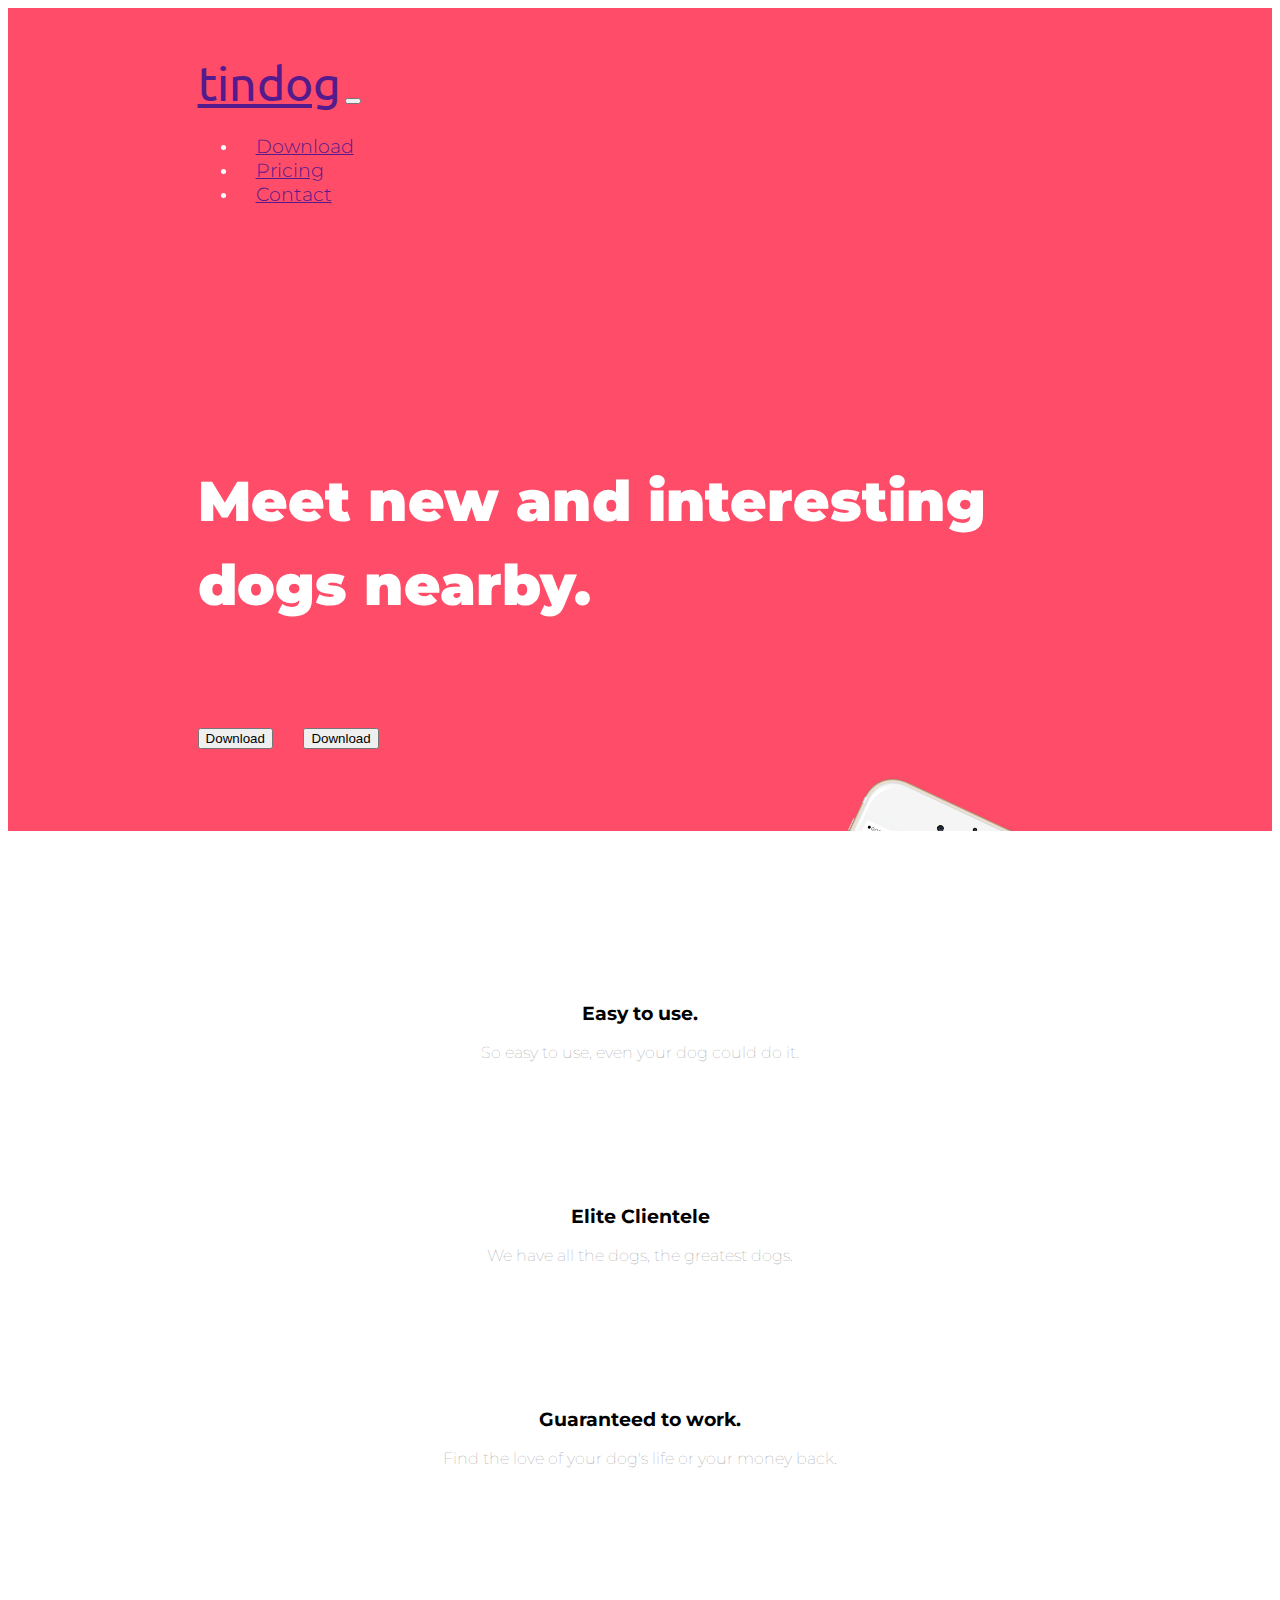
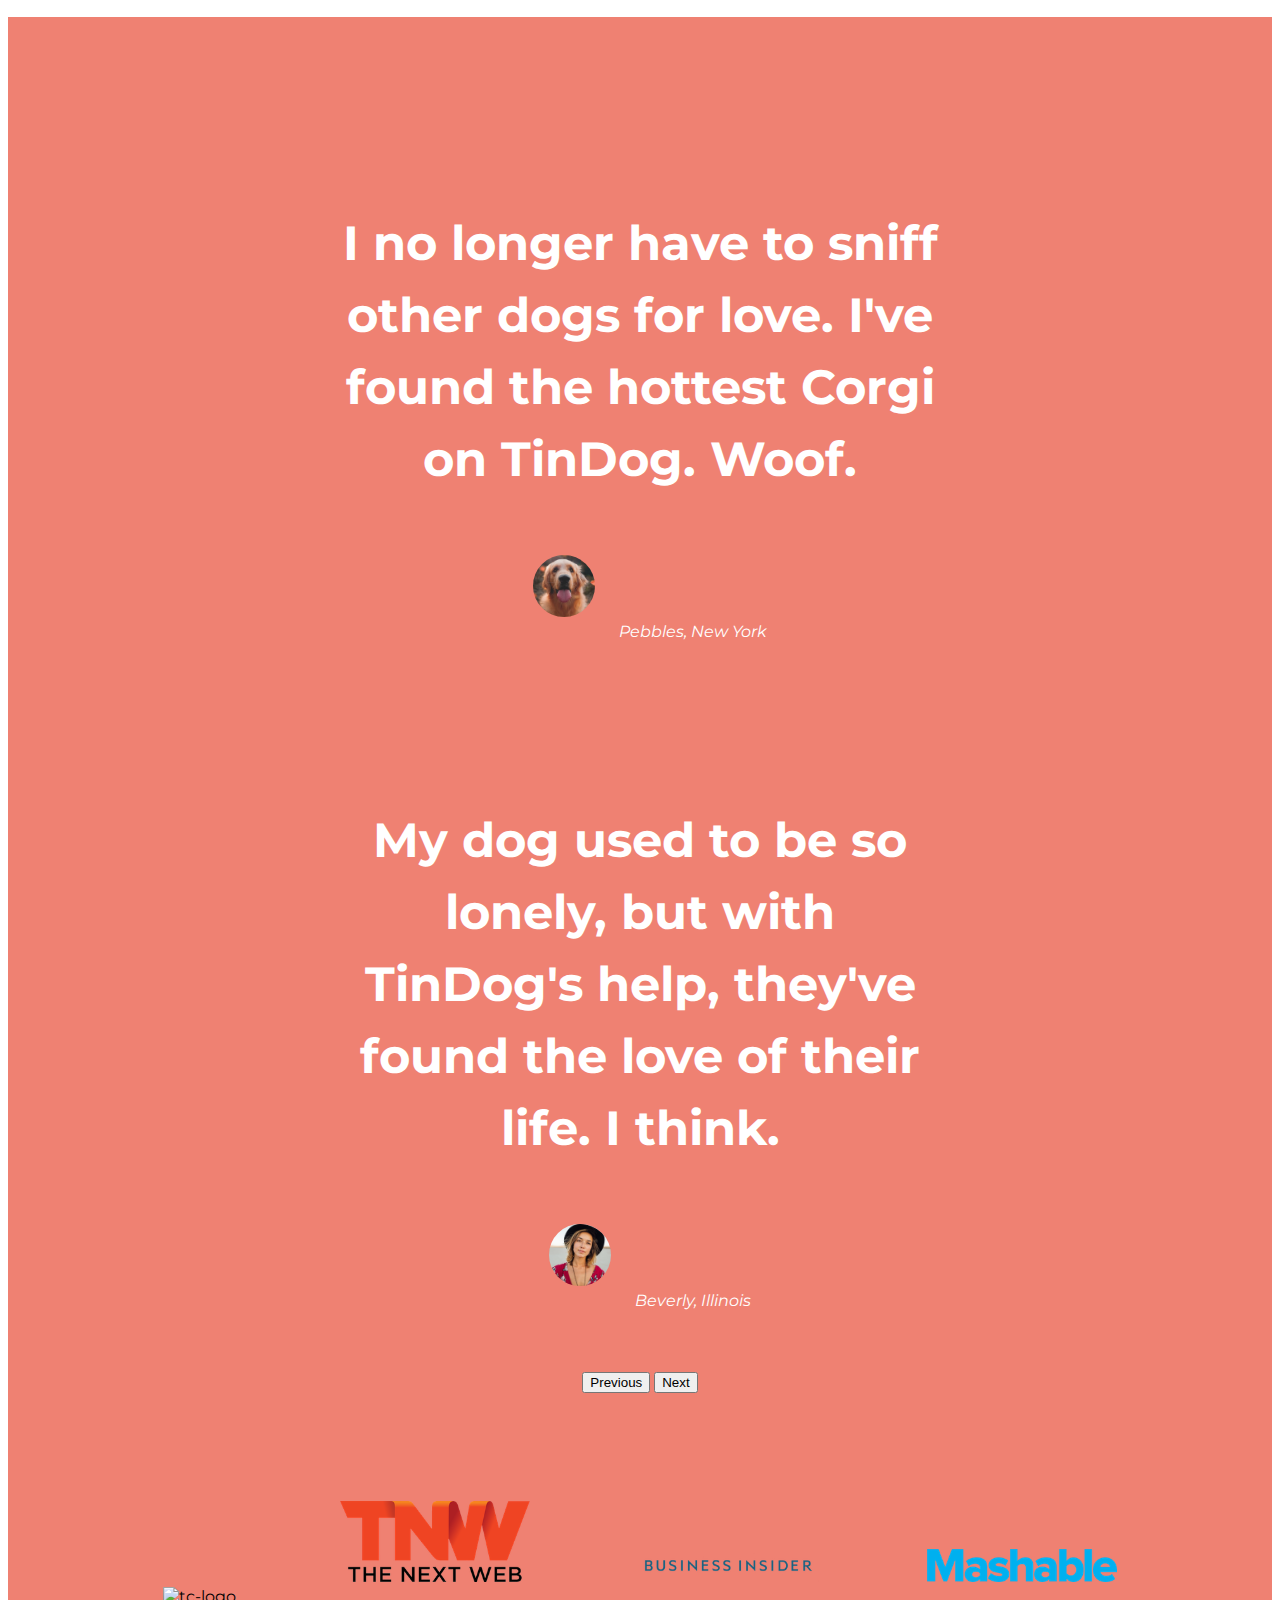
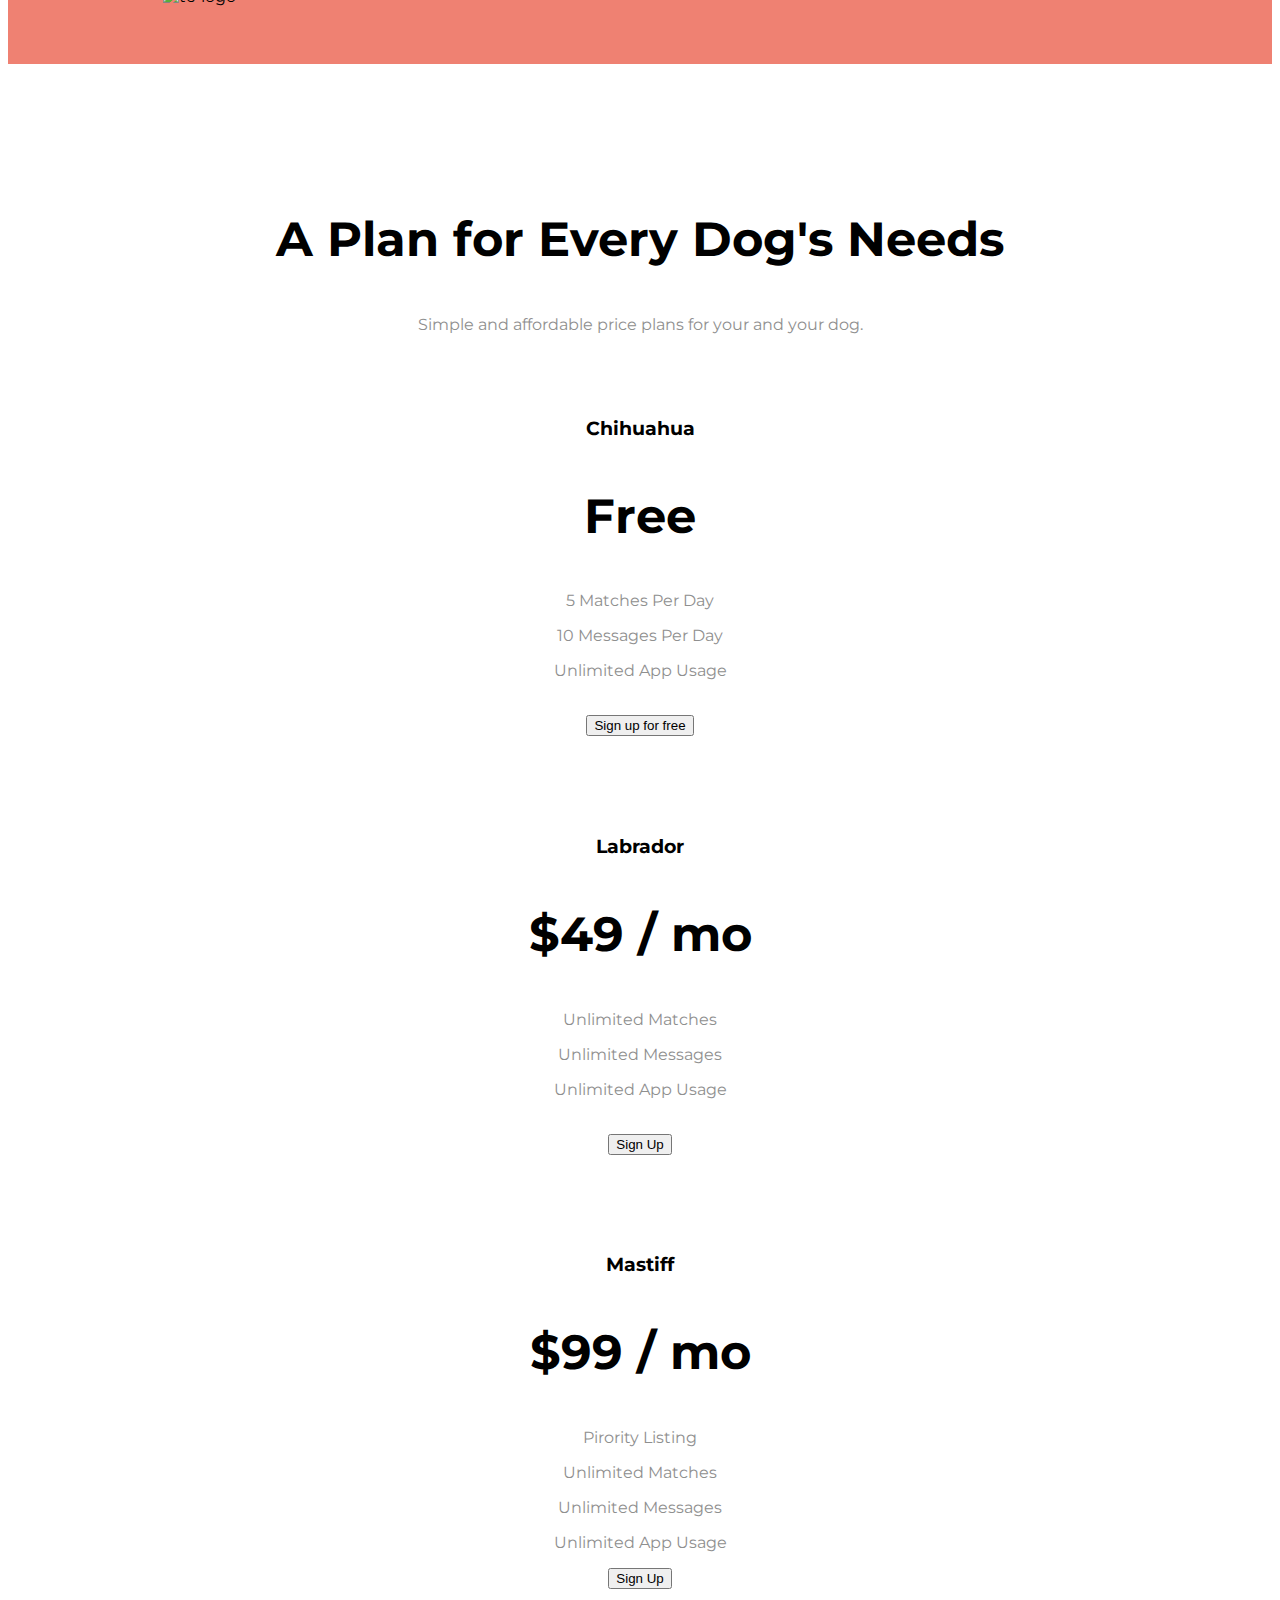
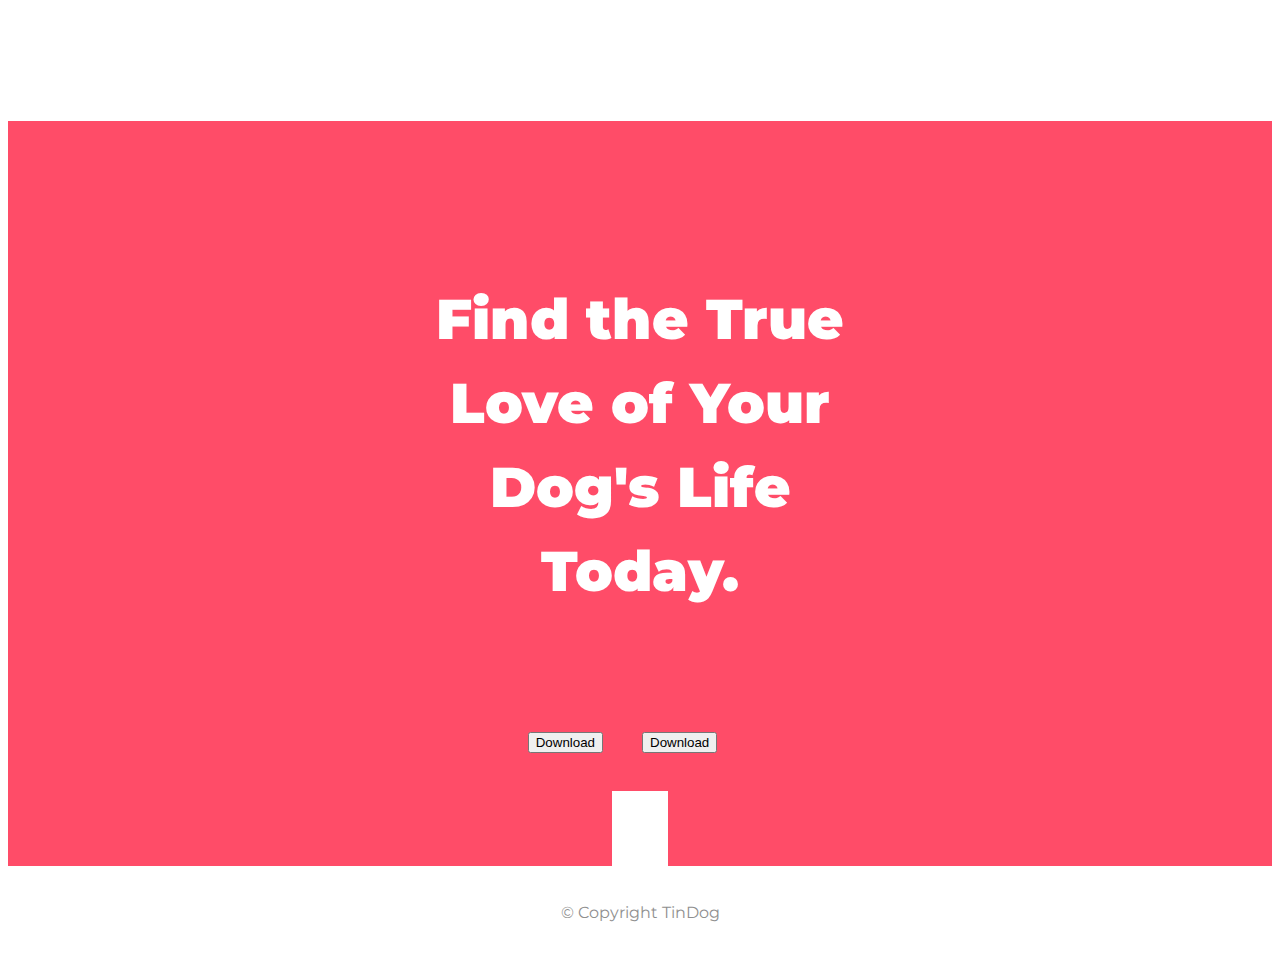
==== index.html @ 8a2ca789 "Add files via upload" ====
<!DOCTYPE html>
<html>

<head>
  <meta charset="utf-8">
  <title>TinDog</title>

  <!-- google fonts -->
  <link href="https://fonts.googleapis.com/css2?family=Montserrat:wght@100;400;700;900&family=Ubuntu:wght@300;500;700&display=swap" rel="stylesheet">
  
  <!-- css stylesheets -->
  <link rel="stylesheet" href="styles.css">
  <link rel="stylesheet" href="https://cdn.jsdelivr.net/npm/bootstrap@5.3.0-alpha1/dist/css/bootstrap.min.css" rel="stylesheet" integrity="sha384-GLhlTQ8iRABdZLl6O3oVMWSktQOp6b7In1Zl3/Jr59b6EGGoI1aFkw7cmDA6j6gD" crossorigin="anonymous">

  <!-- font awesome install -->
  <script src="https://kit.fontawesome.com/f702b02c55.js" crossorigin="anonymous"></script>
  
  <!-- bootstrap scripts -->
  <script src="https://cdn.jsdelivr.net/npm/@popperjs/core@2.11.6/dist/umd/popper.min.js" integrity="sha384-oBqDVmMz9ATKxIep9tiCxS/Z9fNfEXiDAYTujMAeBAsjFuCZSmKbSSUnQlmh/jp3" crossorigin="anonymous"></script>
  <script src="https://cdn.jsdelivr.net/npm/bootstrap@5.3.0-alpha1/dist/js/bootstrap.min.js" integrity="sha384-mQ93GR66B00ZXjt0YO5KlohRA5SY2XofN4zfuZxLkoj1gXtW8ANNCe9d5Y3eG5eD" crossorigin="anonymous"></script>


</head>

<body>

  <section id="title">
  <div class="container-fluid" style="
    padding-left: 15%;
    padding-right: 15%;">

    <!-- Nav Bar -->

    <nav class="navbar navbar-expand-lg navbar-dark" style="
      padding-bottom: 100px;">

      <a class="navbar-brand" href style="
        font-size: 3rem;
        line-height: 1.5;
        ">tindog</a>

        <button class="navbar-toggler" type="button" data-bs-toggle="collapse" data-bs-target="#navbarTogglerDemo01" aria-controls="navbarTogglerDemo01" aria-expanded="false" aria-label="Toggle navigation">
          <span class="navbar-toggler-icon"></span>
        </button>
        <div class="collapse navbar-collapse" id="navbarTogglerDemo01">
          
          <ul class="navbar-nav ms-auto">
            <li class="navbar-item">
              <a class="nav-link" href="">Download</a>
            </li>
            <li class="navbar-item">
              <a class="nav-link" href="">Pricing</a>
            </li>
            <li class="navbar-item">
              <a class="nav-link" href="">Contact</a>
            </li>
          </ul>
          </div>
    </nav>


      <!-- Title -->

      <div class="un-fts row">

        <div class="col-lg-6">
          <h1 class="heroTitle">Meet new and interesting dogs nearby.</h1>
          <br />
          <button type="button" class="btn btn-dark btn-lg download-button"><i class="fa-brands fa-apple"></i> Download</button>
          <button type="button" class="btn btn-outline-light btn-lg download-button"><i class="fa-brands fa-google-play"></i> Download</button>
        </div>

        <div class="col-lg-6">
          <img class="title-image" src="images/iphone6.png" alt="iphone-mockup">
        </div>

      </div>
    </div>

  </section>


  <!-- Features -->

  <section id="features">

    <div class="row">

      <div class="feature-box col-lg-4">
        <i class="fa-solid fa-circle-check fa-4x"></i>
        <h3 class="feature-header">Easy to use.</h3>
        <p class="feature-p">So easy to use, even your dog could do it.</p>
      </div>

      <div class="feature-box col-lg-4">
        <i class="fa-solid fa-bullseye fa-4x"></i>
        <h3 class="feature-header">Elite Clientele</h3>
        <p class="feature-p">We have all the dogs, the greatest dogs.</p>
      </div>

      <div class="feature-box col-lg-4">
        <i class="fa-solid fa-heart fa-4x"></i>
        <h3 class="feature-header">Guaranteed to work.</h3>
        <p class="feature-p">Find the love of your dog's life or your money back.</p>
      </div>
    
    </div>

  </section>



  <!-- Testimonials -->

  <section id="testimonials">

    <div id="carouselTestimonials" class="carousel slide" data-bs-ride="false">
      <div class="carousel-inner">

        <div class="carousel-item active">
          <h2 class="testi">I no longer have to sniff other dogs for love. I've found the hottest Corgi on TinDog. Woof.</h2>
          <img class="testimonial-image" src="images/dog-img.jpg" alt="dog-profile">
          <em>Pebbles, New York</em>
        </div>

        <div class="carousel-item">
          <h2 class="testi">My dog used to be so lonely, but with TinDog's help, they've found the love of their life. I think.</h2>
          <img class="testimonial-image" src="images/lady-img.jpg" alt="lady-profile">
          <em>Beverly, Illinois</em>
        </div>
      </div>

      <button class="carousel-control-prev" type="button" data-bs-target="#carouselTestimonials" data-bs-slide="prev">
        <span class="carousel-control-prev-icon" aria-hidden="true"></span>
        <span class="visually-hidden">Previous</span>
      </button>

      <button class="carousel-control-next" type="button" data-bs-target="#carouselTestimonials" data-bs-slide="next">
        <span class="carousel-control-next-icon" aria-hidden="true"></span>
        <span class="visually-hidden">Next</span>
      </button>
    </div>

  </section>


  <!-- Press -->

  <section id="press">
    <img class="press-logo" src="images/techcrunch.png" alt="tc-logo">
    <img class="press-logo" src="images/tnw.png" alt="tnw-logo">
    <img class="press-logo" src="images/bizinsider.png" alt="biz-insider-logo">
    <img class="press-logo" src="images/mashable.png" alt="mashable-logo">
  </section>


  <!-- Pricing -->

  <section id="pricing">

    <h2 class="testi">A Plan for Every Dog's Needs</h2>
    <p class="pricing-p">Simple and affordable price plans for your and your dog.</p>

    <div class="row">
      <div class="pricing-column col-lg-4 col-md-6">
        <div class="card">

          <div class="card-header">
            <h3 class="prices-h3">Chihuahua</h3>
          </div>
          
          <div class="card-body">
            <h2 class="testi">Free</h2>
            <p class="pricing-p">5 Matches Per Day</p>
            <p class="pricing-p">10 Messages Per Day</p>
            <p class="pricing-p">Unlimited App Usage</p>
            <br />
            <button type="button" class="btn btn-lg col-12 btn-outline-dark">Sign up for free</button>
          </div>

        </div>
      </div>

      <div class="pricing-column col-lg-4 col-md-6">
        <div class="card">
            <div class="card-header">
              <h3 class="prices-h3">Labrador</h3>
            </div>
            
            <div class="card-body">
              <h2 class="testi">$49 / mo</h2>
              <p class="pricing-p">Unlimited Matches</p>
              <p class="pricing-p">Unlimited Messages</p>
              <p class="pricing-p">Unlimited App Usage</p>
              <br />
              <button type="button" class="btn btn-lg col-12 btn-dark">Sign Up</button>
            </div>
        </div>
      </div>
      <div class="pricing-column col-lg-4 col-md-12">
        <div class="card">
          <div class="card-header">
            <h3 class="prices-h3">Mastiff</h3>
          </div>
          
          <div class="card-body">
            <h2 class="testi">$99 / mo</h2>
            <p class="pricing-p">Pirority Listing</p>
            <p class="pricing-p">Unlimited Matches</p>
            <p class="pricing-p">Unlimited Messages</p>
            <p class="pricing-p">Unlimited App Usage</p>
            <button type="button" class="btn btn-lg col-12 btn-dark">Sign Up</button>
          </div>
        </div>


  </section>


  <!-- Call to Action -->

  <section id="cta">

    <h3 class="cta-h3">Find the True Love of Your Dog's Life Today.</h3>
    <button type="button" class="btn-cta btn btn-dark btn-lg download-button"><i class="fa-brands fa-apple"></i> Download</button>
    <button type="button" class="btn-cta btn btn-outline-light btn-lg download-button"><i class="fa-brands fa-google-play"></i> Download</button>

  </section>


  <!-- Footer -->

  <footer id="footer">

    <i class="footer-icon fa-brands fa-twitter"></i>
    <i class="footer-icon fa-brands fa-facebook"></i>
    <i class="footer-icon fa-brands fa-instagram"></i>
    <i class="footer-icon fa-regular fa-envelope"></i>

    <p class="footer-p">© Copyright TinDog</p>

  </footer>


</body>

</html>
---- styles.css ----
body {
    font-family: 'Montserrat';
}

h2 { font-family: 'Ubuntu'; }

h3 { font-family: 'Montserrat'; }

#title {
    background-color: #ff4c68;
    color: #fff;
}

#features {
    padding: 7% 15%;
    background-color: #fff;
    position: relative;
}

.heroTitle {
    font-family: 'Montserrat', sans-serif;
    font-size: 3.5rem;
    line-height: 1.5;
    font-weight: 900;
}

.un-fts { padding-top: 100px; }

.container-fluid{ padding: 3%; }

.title-image {
    width: 18%;
    transform: rotate(25deg);
    position: absolute;
    right: 22%;
}

.navbar { padding-bottom: 70px; }

.navbar-brand { font-family: 'Ubuntu'; }

.navbar-item { padding: 0 18px; }

.nav-link {
    font-size: 1.2rem;
    font-family: 'Montserrat';
    font-weight: 300;
}

.download-button { margin: 5% 3% 5% 0; }

.feature-box {
    text-align: center;
    padding: 5%;
}

.feature-header { font-weight: bold; }

.feature-p {
    font-weight: 100;
    color: #8f8f8f;
}

.fa-solid {
    color: #ef8172;
    margin: 1rem;
}

.fa-solid:hover { color: #ff4c68 }

#testimonials {
    padding: 7% 15%;
    text-align: center;
    background-color: #ef8172;
    color: white;
}

.testi {
    font-family: 'Montserrat';
    font-weight: bold;
    font-size: 3rem;
    line-height: 1.5;
}

@media (max-width: 1028px) {

    #title {
        text-align: center;
    }
    .title-image {
        position: static;
        transform: rotate(0);
        width: 50%;
    }
}

.pricing-p { color: #8f8f8f; }

.testimonial-image {
    width: 10%;
    border-radius: 100%;
    margin: 20px;
}

.carousel-item { padding: 7% 15%; }

#press {
    background-color: #ef8172;
    text-align: center;
    padding-bottom: 3%;
}

.press-logo {
    width: 15%;
    margin: 20px 50px 20px;
}

.prices-h3 { 
    font-family: 'Montserrat';
    padding-top: 16px;
    font-weight: 700;
}

#pricing {
    padding: 100px;
    text-align: center;
}

.pricing-column { padding: 3% 2%; }

#cta {
    background-color: #ff4c68;
    text-align: center;
    padding-top: 100px;
    padding-bottom: 50px;
}

#footer {
    text-align: center;
}

.cta-h3 {
    font-family: 'Montserrat', sans-serif;
    font-size: 3.5rem;
    line-height: 1.5;
    font-weight: 900;
    color: #fff;
    padding: 0px 400px;
}

.btn-cta {
    margin-right: 35px;
}

.footer-icon {
    background-color: #fff;
    padding: 75px 7px 15px;
}

.footer-p {
    line-height: 1.5;
    margin-bottom: 50px;
    color: #8f8f8f;
    font-weight: 400;
    font-family: 'Montserrat';
}
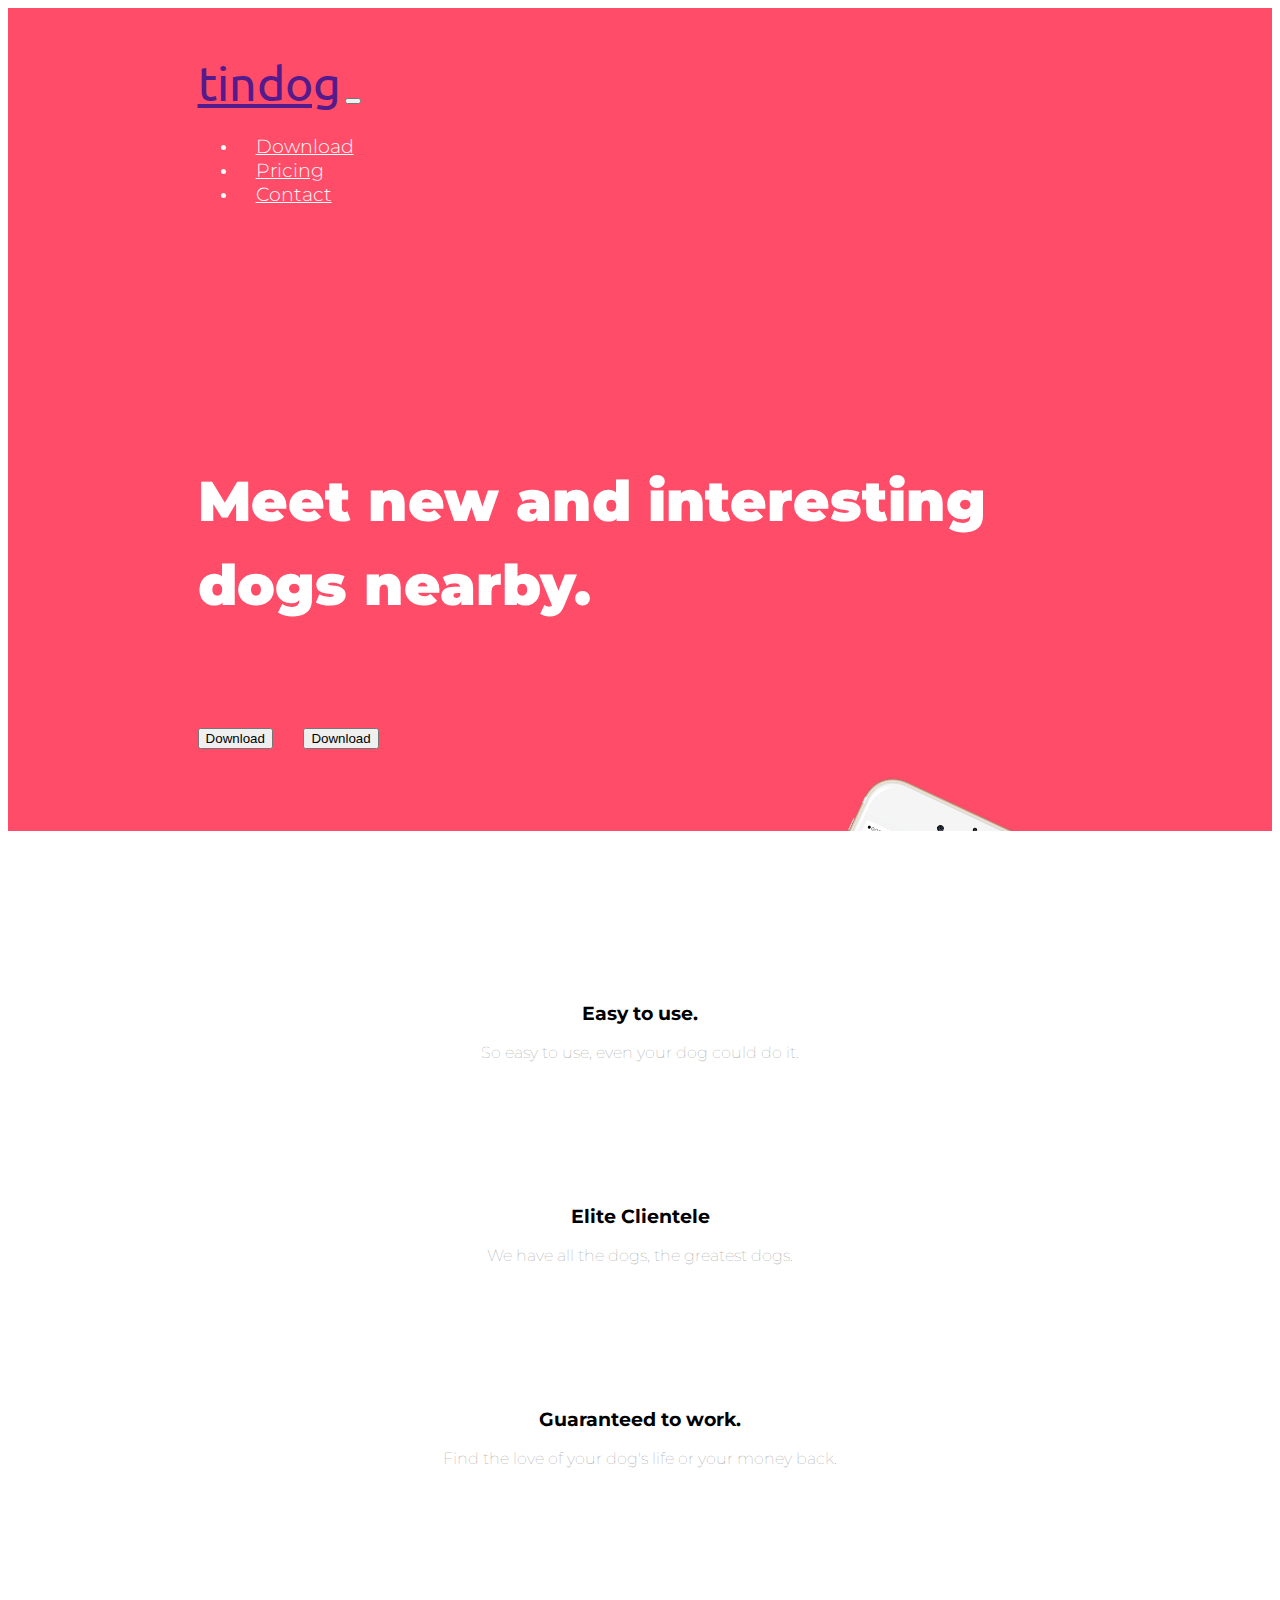
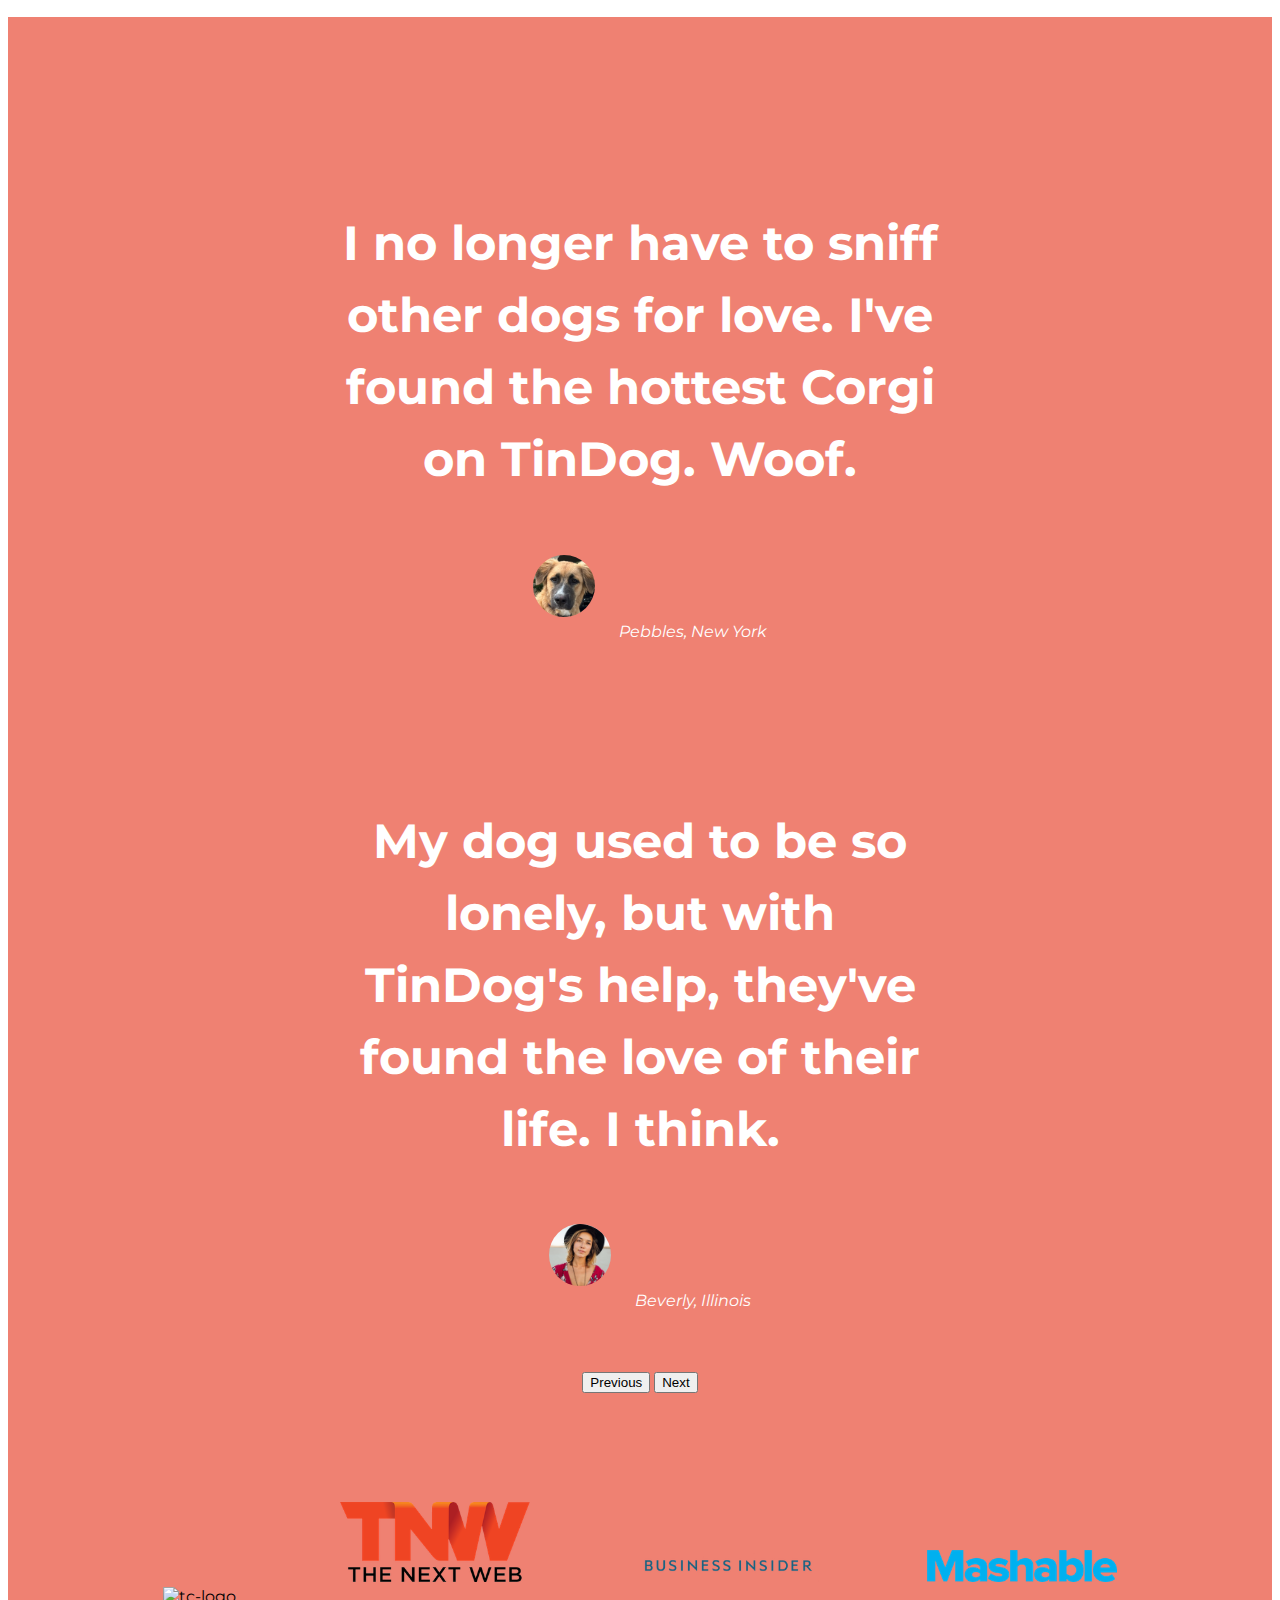
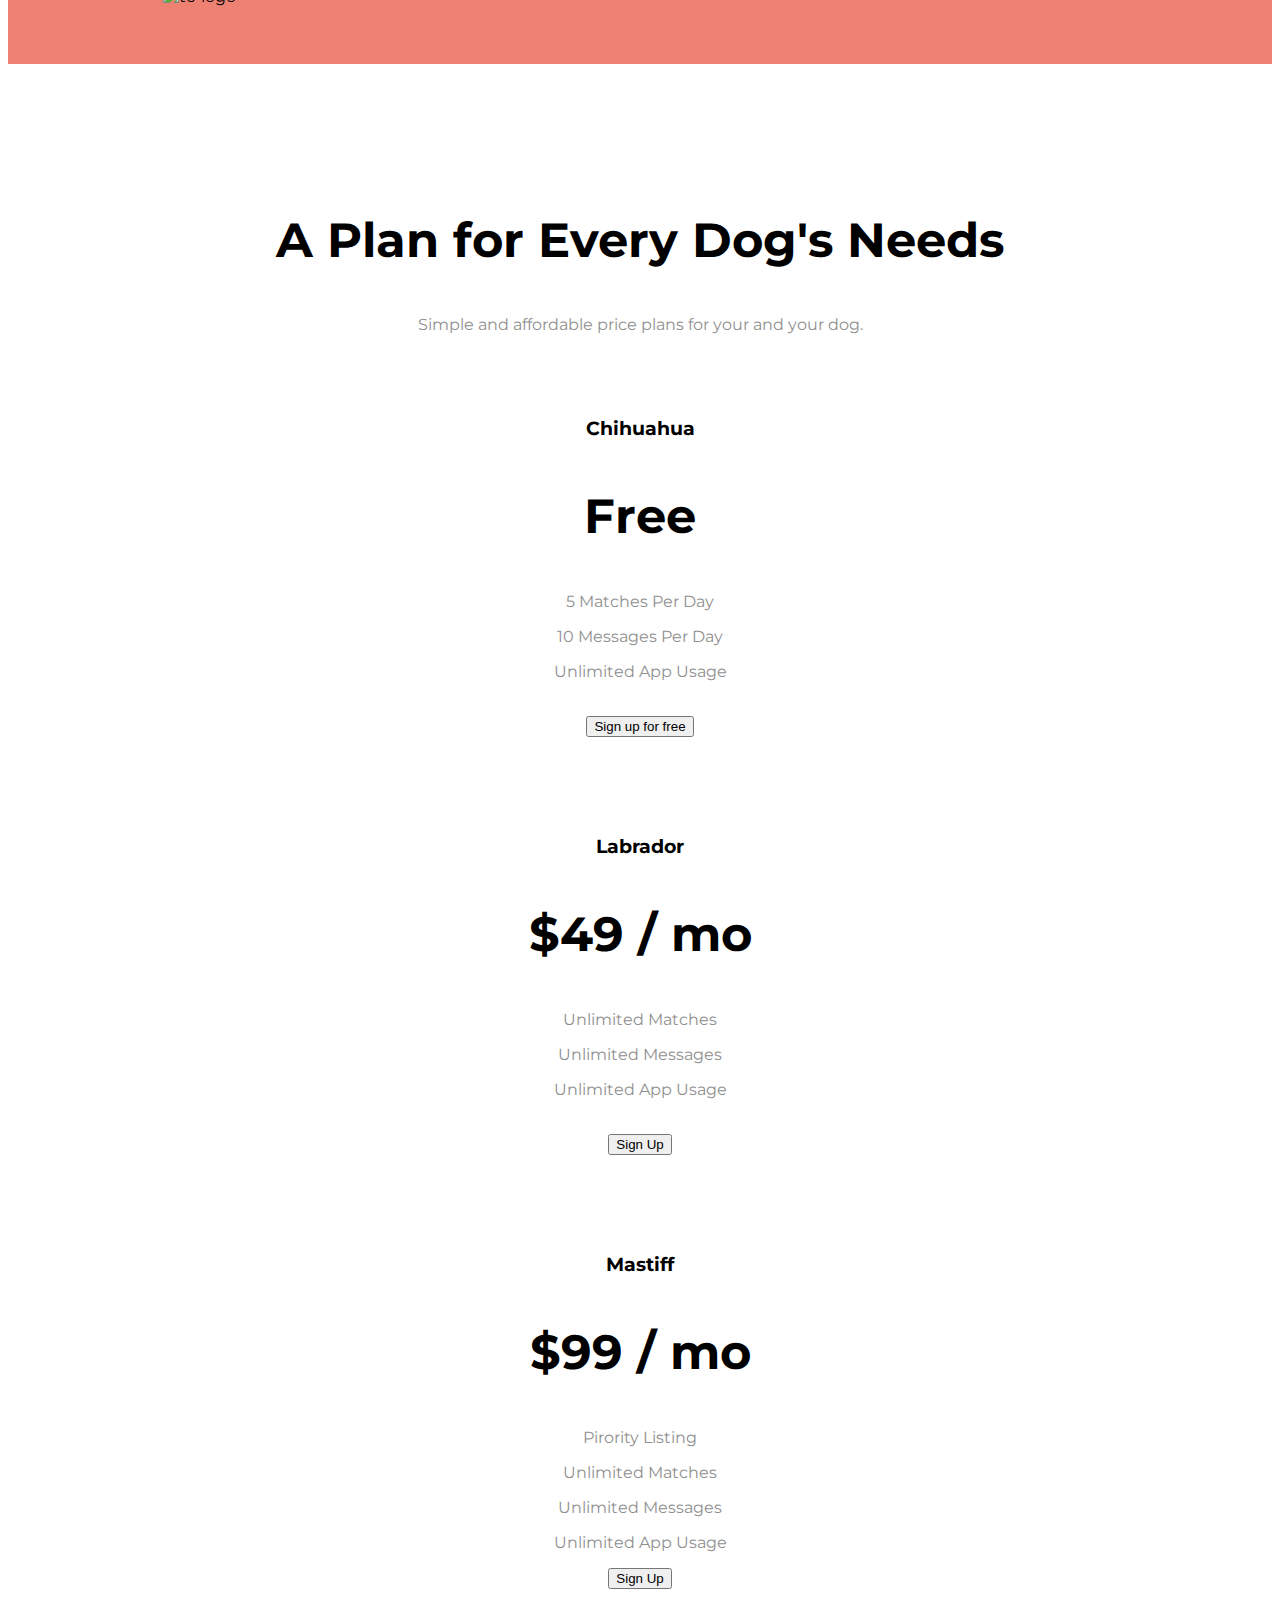
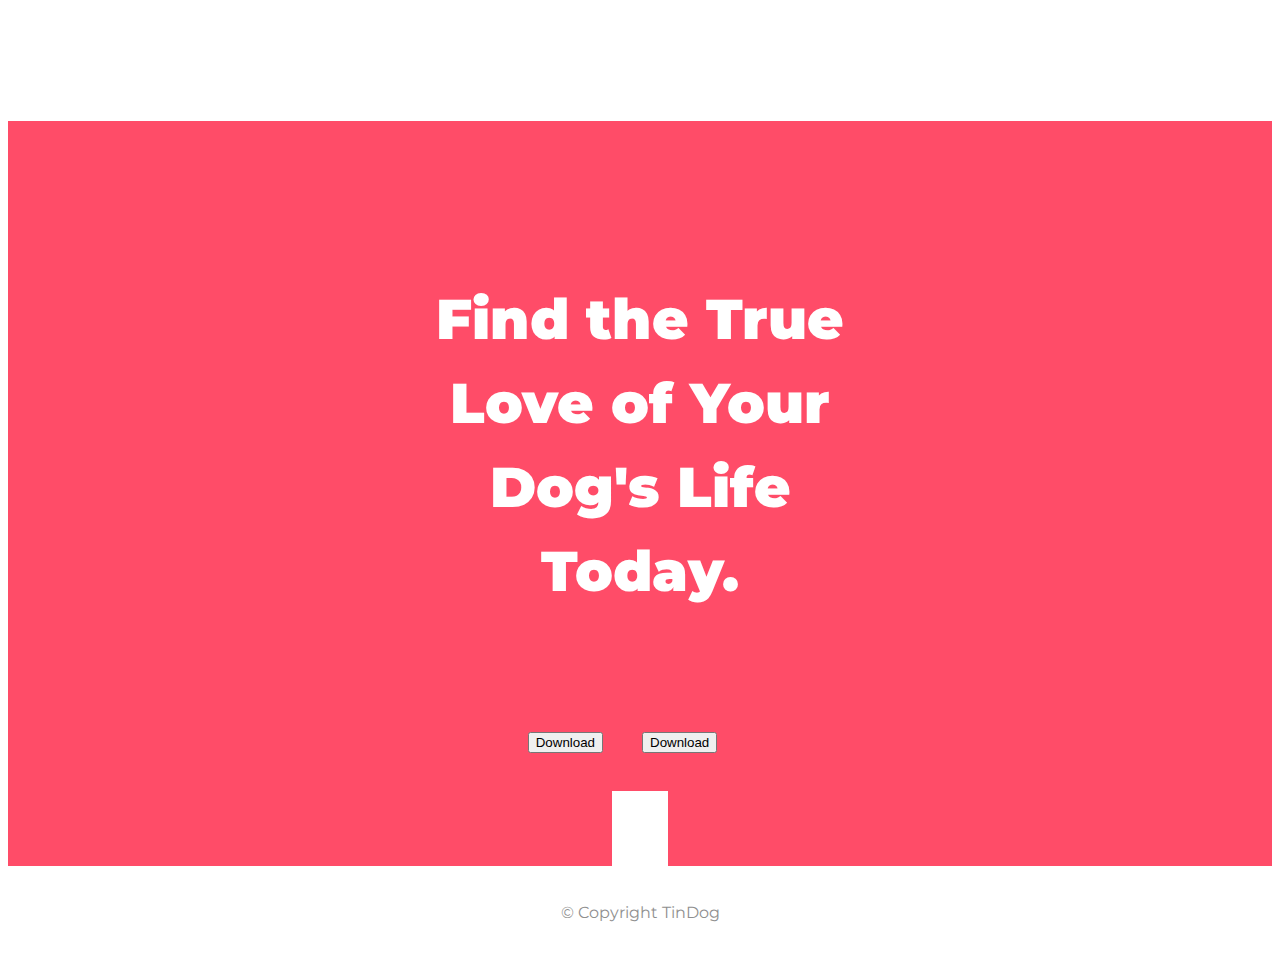
==== commit 60c86220: "switched dog photo, contact page finished, buttons now do something, stylized the nav a bit" ====
--- a/index.html
+++ b/index.html
@@ -18,7 +18,6 @@
   <!-- bootstrap scripts -->
   <script src="https://cdn.jsdelivr.net/npm/@popperjs/core@2.11.6/dist/umd/popper.min.js" integrity="sha384-oBqDVmMz9ATKxIep9tiCxS/Z9fNfEXiDAYTujMAeBAsjFuCZSmKbSSUnQlmh/jp3" crossorigin="anonymous"></script>
   <script src="https://cdn.jsdelivr.net/npm/bootstrap@5.3.0-alpha1/dist/js/bootstrap.min.js" integrity="sha384-mQ93GR66B00ZXjt0YO5KlohRA5SY2XofN4zfuZxLkoj1gXtW8ANNCe9d5Y3eG5eD" crossorigin="anonymous"></script>
-
 
 </head>
 
@@ -46,13 +45,13 @@
           
           <ul class="navbar-nav ms-auto">
             <li class="navbar-item">
-              <a class="nav-link" href="">Download</a>
+              <a class="nav-link" style="color: #fafafa" href="">Download</a>
             </li>
             <li class="navbar-item">
-              <a class="nav-link" href="">Pricing</a>
+              <a class="nav-link" style="color: #fafafa" href="Pricing.html">Pricing</a>
             </li>
             <li class="navbar-item">
-              <a class="nav-link" href="">Contact</a>
+              <a class="nav-link" style="color: #fafafa" href="contact.html">Contact</a>
             </li>
           </ul>
           </div>
@@ -66,8 +65,8 @@
         <div class="col-lg-6">
           <h1 class="heroTitle">Meet new and interesting dogs nearby.</h1>
           <br />
-          <button type="button" class="btn btn-dark btn-lg download-button"><i class="fa-brands fa-apple"></i> Download</button>
-          <button type="button" class="btn btn-outline-light btn-lg download-button"><i class="fa-brands fa-google-play"></i> Download</button>
+          <button type="button" onclick="handleDownloadClick()" class="btn btn-dark btn-lg download-button"><i class="fa-brands fa-apple"></i> Download</button>
+          <button type="button" onclick="handleDownloadClick()" class="btn btn-outline-light btn-lg download-button"><i class="fa-brands fa-google-play"></i> Download</button>
         </div>
 
         <div class="col-lg-6">
@@ -119,7 +118,7 @@
 
         <div class="carousel-item active">
           <h2 class="testi">I no longer have to sniff other dogs for love. I've found the hottest Corgi on TinDog. Woof.</h2>
-          <img class="testimonial-image" src="images/dog-img.jpg" alt="dog-profile">
+          <img class="testimonial-image" src="images/ada-img.jpg" alt="dog-profile">
           <em>Pebbles, New York</em>
         </div>
 
@@ -175,7 +174,7 @@
             <p class="pricing-p">10 Messages Per Day</p>
             <p class="pricing-p">Unlimited App Usage</p>
             <br />
-            <button type="button" class="btn btn-lg col-12 btn-outline-dark">Sign up for free</button>
+            <button onclick="handleChihuahuaTierSignUp()" type="button" class="btn btn-lg col-12 btn-outline-dark">Sign up for free</button>
           </div>
 
         </div>
@@ -193,7 +192,7 @@
               <p class="pricing-p">Unlimited Messages</p>
               <p class="pricing-p">Unlimited App Usage</p>
               <br />
-              <button type="button" class="btn btn-lg col-12 btn-dark">Sign Up</button>
+              <button onclick="handleLabradorTierSignUp()" type="button" class="btn btn-lg col-12 btn-dark">Sign Up</button>
             </div>
         </div>
       </div>
@@ -209,7 +208,7 @@
             <p class="pricing-p">Unlimited Matches</p>
             <p class="pricing-p">Unlimited Messages</p>
             <p class="pricing-p">Unlimited App Usage</p>
-            <button type="button" class="btn btn-lg col-12 btn-dark">Sign Up</button>
+            <button onclick="handleMastiffTierSignUp()" type="button" class="btn btn-lg col-12 btn-dark">Sign Up</button>
           </div>
         </div>
 
@@ -222,8 +221,8 @@
   <section id="cta">
 
     <h3 class="cta-h3">Find the True Love of Your Dog's Life Today.</h3>
-    <button type="button" class="btn-cta btn btn-dark btn-lg download-button"><i class="fa-brands fa-apple"></i> Download</button>
-    <button type="button" class="btn-cta btn btn-outline-light btn-lg download-button"><i class="fa-brands fa-google-play"></i> Download</button>
+    <button onclick="handleDownloadClick()" type="button" class="btn-cta btn btn-dark btn-lg download-button"><i class="fa-brands fa-apple"></i> Download</button>
+    <button onclick="handleDownloadClick()" type="button" class="btn-cta btn btn-outline-light btn-lg download-button"><i class="fa-brands fa-google-play"></i> Download</button>
 
   </section>
 
@@ -241,6 +240,10 @@
 
   </footer>
 
+  
+  <!-- index.js import -->
+  <script src="/index.js"></script>
+
 
 </body>
 
--- a/styles.css
+++ b/styles.css
@@ -1,166 +1,200 @@
 body {
-    font-family: 'Montserrat';
-}
-
-h2 { font-family: 'Ubuntu'; }
-
-h3 { font-family: 'Montserrat'; }
+  font-family: "Montserrat";
+}
+
+h2 {
+  font-family: "Ubuntu";
+}
+
+h3 {
+  font-family: "Montserrat";
+}
 
 #title {
-    background-color: #ff4c68;
-    color: #fff;
+  background-color: #ff4c68;
+  color: #fff;
 }
 
 #features {
-    padding: 7% 15%;
-    background-color: #fff;
-    position: relative;
+  padding: 7% 15%;
+  background-color: #fff;
+  position: relative;
 }
 
 .heroTitle {
-    font-family: 'Montserrat', sans-serif;
-    font-size: 3.5rem;
-    line-height: 1.5;
-    font-weight: 900;
-}
-
-.un-fts { padding-top: 100px; }
-
-.container-fluid{ padding: 3%; }
+  font-family: "Montserrat", sans-serif;
+  font-size: 3.5rem;
+  line-height: 1.5;
+  font-weight: 900;
+}
+
+.un-fts {
+  padding-top: 100px;
+}
+
+.container-fluid {
+  padding: 3%;
+}
 
 .title-image {
-    width: 18%;
-    transform: rotate(25deg);
-    position: absolute;
-    right: 22%;
-}
-
-.navbar { padding-bottom: 70px; }
-
-.navbar-brand { font-family: 'Ubuntu'; }
-
-.navbar-item { padding: 0 18px; }
+  width: 18%;
+  transform: rotate(25deg);
+  position: absolute;
+  right: 22%;
+}
+
+.navbar {
+  padding-bottom: 70px;
+}
+
+.navbar-brand {
+  font-family: "Ubuntu";
+}
+
+.navbar-item {
+  padding: 0 18px;
+}
 
 .nav-link {
-    font-size: 1.2rem;
-    font-family: 'Montserrat';
-    font-weight: 300;
-}
-
-.download-button { margin: 5% 3% 5% 0; }
+  font-size: 1.2rem;
+  font-family: "Montserrat";
+  font-weight: 300;
+}
+
+.download-button {
+  margin: 5% 3% 5% 0;
+}
 
 .feature-box {
+  text-align: center;
+  padding: 5%;
+}
+
+.feature-header {
+  font-weight: bold;
+}
+
+.padding-top80 {
+    padding-top: 80px;
+}
+
+.feature-p {
+  font-weight: 100;
+  color: #8f8f8f;
+}
+
+.contact-p {
+  font-weight: 100;
+  color: #ebbbb5;
+}
+
+.fa-solid {
+  color: #ef8172;
+  margin: 1rem;
+}
+
+.fa-solid:hover {
+  color: #ff4c68;
+}
+
+#testimonials {
+  padding: 7% 15%;
+  text-align: center;
+  background-color: #ef8172;
+  color: white;
+}
+
+.testi {
+  font-family: "Montserrat";
+  font-weight: bold;
+  font-size: 3rem;
+  line-height: 1.5;
+}
+
+@media (max-width: 1028px) {
+  #title {
     text-align: center;
-    padding: 5%;
-}
-
-.feature-header { font-weight: bold; }
-
-.feature-p {
-    font-weight: 100;
-    color: #8f8f8f;
-}
-
-.fa-solid {
-    color: #ef8172;
-    margin: 1rem;
-}
-
-.fa-solid:hover { color: #ff4c68 }
-
-#testimonials {
-    padding: 7% 15%;
-    text-align: center;
-    background-color: #ef8172;
-    color: white;
-}
-
-.testi {
-    font-family: 'Montserrat';
-    font-weight: bold;
-    font-size: 3rem;
-    line-height: 1.5;
-}
-
-@media (max-width: 1028px) {
-
-    #title {
-        text-align: center;
-    }
-    .title-image {
-        position: static;
-        transform: rotate(0);
-        width: 50%;
-    }
-}
-
-.pricing-p { color: #8f8f8f; }
+  }
+  .title-image {
+    position: static;
+    transform: rotate(0);
+    width: 50%;
+  }
+}
+
+.pricing-p {
+  color: #8f8f8f;
+}
 
 .testimonial-image {
-    width: 10%;
-    border-radius: 100%;
-    margin: 20px;
-}
-
-.carousel-item { padding: 7% 15%; }
+  width: 10%;
+  border-radius: 100%;
+  margin: 20px;
+}
+
+.carousel-item {
+  padding: 7% 15%;
+}
 
 #press {
-    background-color: #ef8172;
-    text-align: center;
-    padding-bottom: 3%;
+  background-color: #ef8172;
+  text-align: center;
+  padding-bottom: 3%;
 }
 
 .press-logo {
-    width: 15%;
-    margin: 20px 50px 20px;
-}
-
-.prices-h3 { 
-    font-family: 'Montserrat';
-    padding-top: 16px;
-    font-weight: 700;
+  width: 15%;
+  margin: 20px 50px 20px;
+}
+
+.prices-h3 {
+  font-family: "Montserrat";
+  padding-top: 16px;
+  font-weight: 700;
 }
 
 #pricing {
-    padding: 100px;
-    text-align: center;
-}
-
-.pricing-column { padding: 3% 2%; }
+  padding: 100px;
+  text-align: center;
+}
+
+.pricing-column {
+  padding: 3% 2%;
+}
 
 #cta {
-    background-color: #ff4c68;
-    text-align: center;
-    padding-top: 100px;
-    padding-bottom: 50px;
+  background-color: #ff4c68;
+  text-align: center;
+  padding-top: 100px;
+  padding-bottom: 50px;
 }
 
 #footer {
-    text-align: center;
+  text-align: center;
 }
 
 .cta-h3 {
-    font-family: 'Montserrat', sans-serif;
-    font-size: 3.5rem;
-    line-height: 1.5;
-    font-weight: 900;
-    color: #fff;
-    padding: 0px 400px;
+  font-family: "Montserrat", sans-serif;
+  font-size: 3.5rem;
+  line-height: 1.5;
+  font-weight: 900;
+  color: #fff;
+  padding: 0px 400px;
 }
 
 .btn-cta {
-    margin-right: 35px;
+  margin-right: 35px;
 }
 
 .footer-icon {
-    background-color: #fff;
-    padding: 75px 7px 15px;
+  background-color: #fff;
+  padding: 75px 7px 15px;
 }
 
 .footer-p {
-    line-height: 1.5;
-    margin-bottom: 50px;
-    color: #8f8f8f;
-    font-weight: 400;
-    font-family: 'Montserrat';
-}+  line-height: 1.5;
+  margin-bottom: 50px;
+  color: #8f8f8f;
+  font-weight: 400;
+  font-family: "Montserrat";
+}
